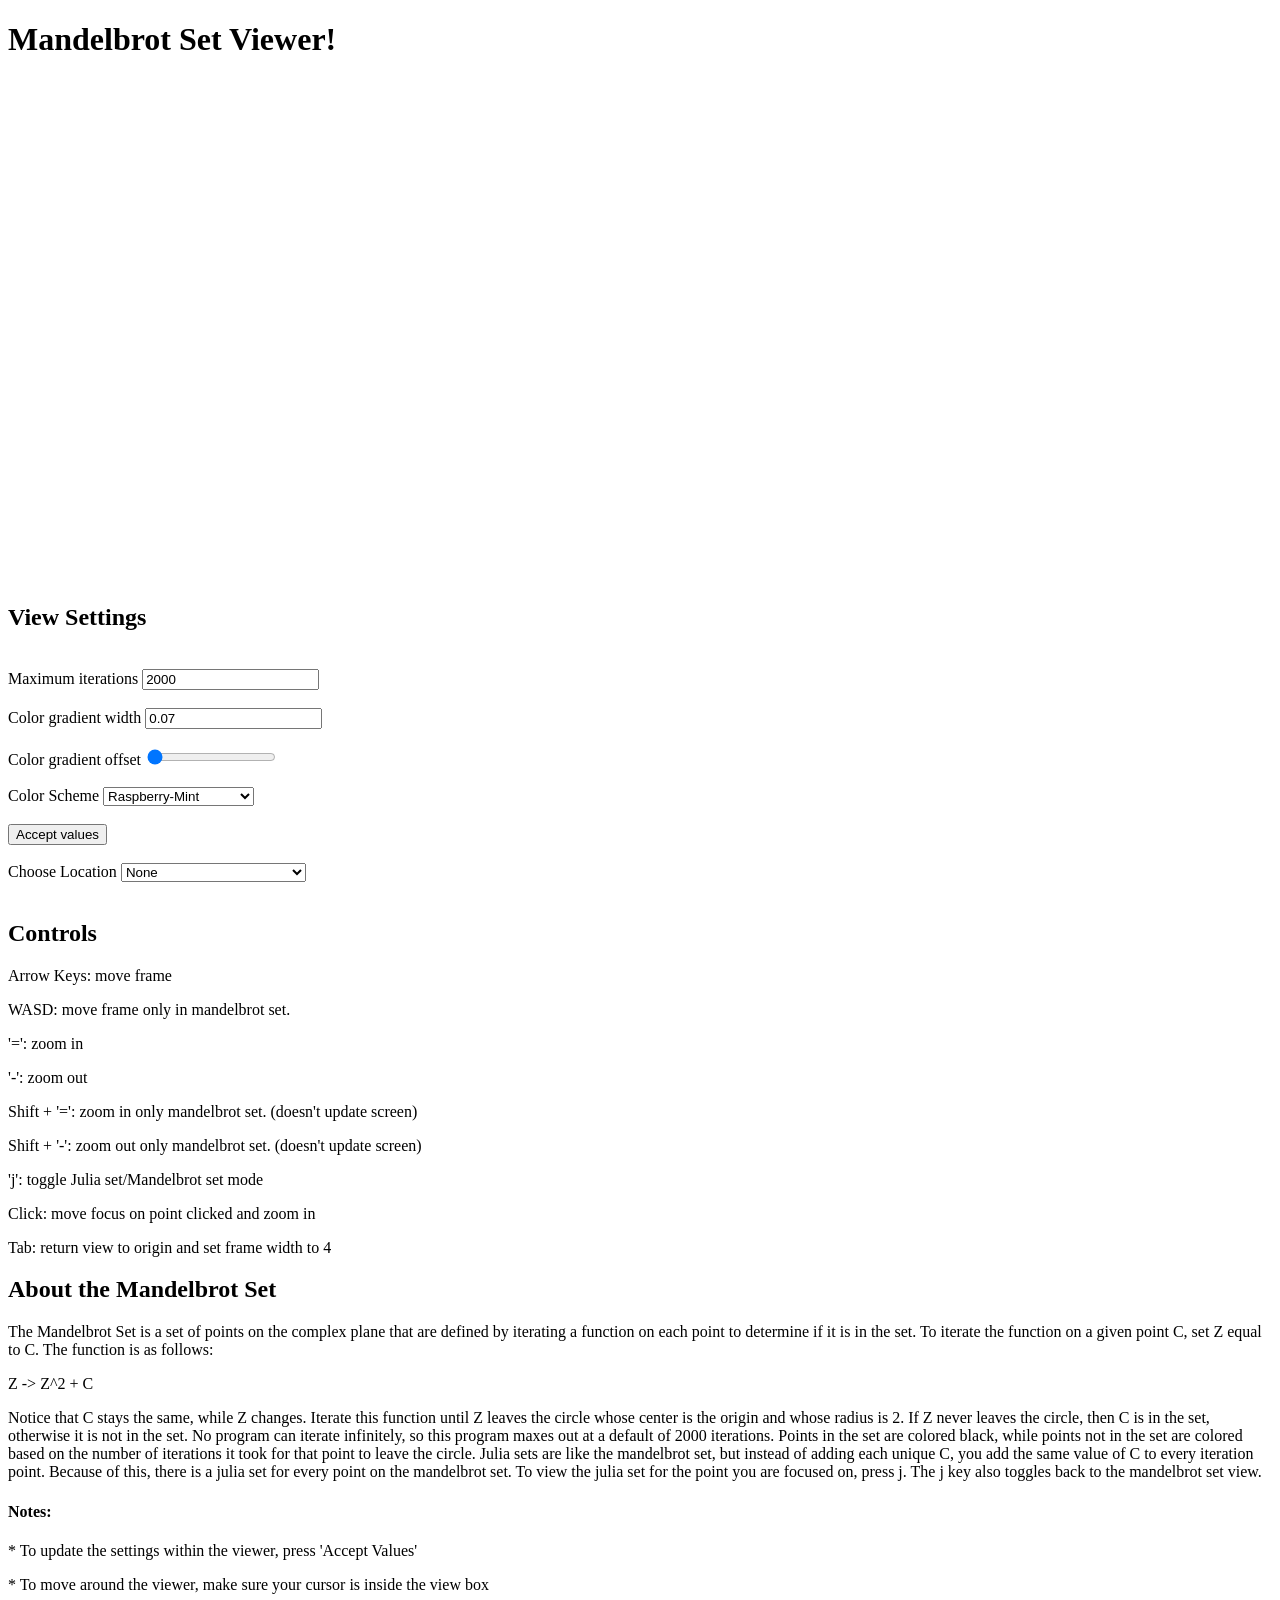
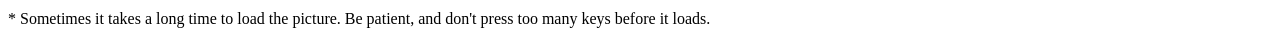
==== index.html @ e44aa565 "Create index.html" ====
<!DOCTYPE html>
<html>
    <head>
        <meta charset="UTF-8">
        <title>Mandelbrot set Viewer</title>
        <link rel="stylesheet" href="mandelbrot.css"/>
        <script src="mandelbrot.js" defer></script>
    </head>
    <body>
        <header><h1>Mandelbrot Set Viewer!</h1></header>
        <canvas class="view" id="view" width="500" height="500">Uh-Oh! It looks like there was a problem displaying the canvas!</canvas>
        <div class="options">
            <h2 class="content">View Settings</h2>
            <br>
            <div class="content">
            <label for="maxIterations">Maximum iterations</label>
            <input id="maxIterations" type="number" value="2000">
            <br><br>
            <label for="gradient">Color gradient width</label>
            <input id="gradient" type="number" value="0.07">
            <br><br>
            <label for="offset">Color gradient offset</label>
            <input id="offset" type="range" value="0">
            <br><br>
            <label for="colorScheme">Color Scheme</label>
            <select id="colorScheme">
                <option value=1>Raspberry-Mint</option>
                <option value=0>Sunset</option>
                <option value=2>Sky and dirt</option>
                <option value=3>Ocean Luminescence</option>
                <option value=4>Strawberry-Mint</option>
                <option value=5>Chromatic</option>
            </select>
            <br><br>
            <button id="accept" class="content">Accept values</button>
            <br><br>
            <label for="goTo">Choose Location</label>
            <select id="goTo">
                <option value="-1">None</option>
                <option value=0>Fractal Garden</option>
                <option value=1>Amoeba</option>
                <option value=2>Spikey Spirals</option>
                <option value=3>Decorated King</option>
                <option value=4>Hypnosis</option>
                <option value=5>Seahorse valley Julia set</option>
                <option value=6>Lucifer's crown</option>
                <option value=7>Angel</option>
                <option value=8>Swirls and Eddies</option>
                <option value=9>Spiral galaxy</option>
                <option value=10>Star cluster</option>
                <option value=11>Many Arms</option>
                <option value=12>Fuzzy Spiral</option>
                <option value=13>Looking to infinity</option>
                <option value=14>Sunrise Julia set</option>
                <option value=15>Emerald and Amethyst</option>
                <option value=16>Red Velvet Swirl</option>
                <option value=17>Strawberry Ice cream</option>
                <option value=19>Wormhole</option>
                <option value=18>Reference: Needle Minibrot</option>
            </select>
            <br><br>
            <h2 class="content">Controls</h2>
            <p>Arrow Keys: move frame</p>
            <p>WASD: move frame only in mandelbrot set.</p>
            <p>'=': zoom in</p>
            <p>'-': zoom out</p>
            <p>Shift + '=': zoom in only mandelbrot set. (doesn't update screen)</p>
            <p>Shift + '-': zoom out only mandelbrot set. (doesn't update screen)</p>
            <p>'j': toggle Julia set/Mandelbrot set mode</p>
            <p>Click: move focus on point clicked and zoom in</p>
            <p>Tab: return view to origin and set frame width to 4</p>

        </div>
        <div class="info">
            <h2 class="content">About the Mandelbrot Set</h2>
            <p class="content">The Mandelbrot Set is a set of points on the complex plane that are defined by iterating a function on each point to determine if it is in the set.
                To iterate the function on a given point C, set Z equal to C. The function is as follows:</p>
            <p class="equation">Z -> Z^2 + C</p>
            <p class="content">Notice that C stays the same, while Z changes. Iterate this function until Z leaves the circle whose center is the origin and whose radius is 2.
                If Z never leaves the circle, then C is in the set, otherwise it is not in the set. No program can iterate infinitely, so this program maxes out at a default of 2000 iterations.
                Points in the set are colored black, while points not in the set are colored based on the number of iterations it took for that point to leave the circle.
                Julia sets are like the mandelbrot set, but instead of adding each unique C, you add the same value of C to every iteration point. Because of this, there is a julia set for every point on the mandelbrot set.
                To view the julia set for the point you are focused on, press j. The j key also toggles back to the mandelbrot set view.
            </p>
            <h4 class="content">Notes:</h4>
            <p class="content">* To update the settings within the viewer, press 'Accept Values'</p>
            <p class="content">* To move around the viewer, make sure your cursor is inside the view box</p>
            <p class="content">* Sometimes it takes a long time to load the picture. Be patient, and don't press too many keys before it loads.</p>
        </div>
    </body>
</html>
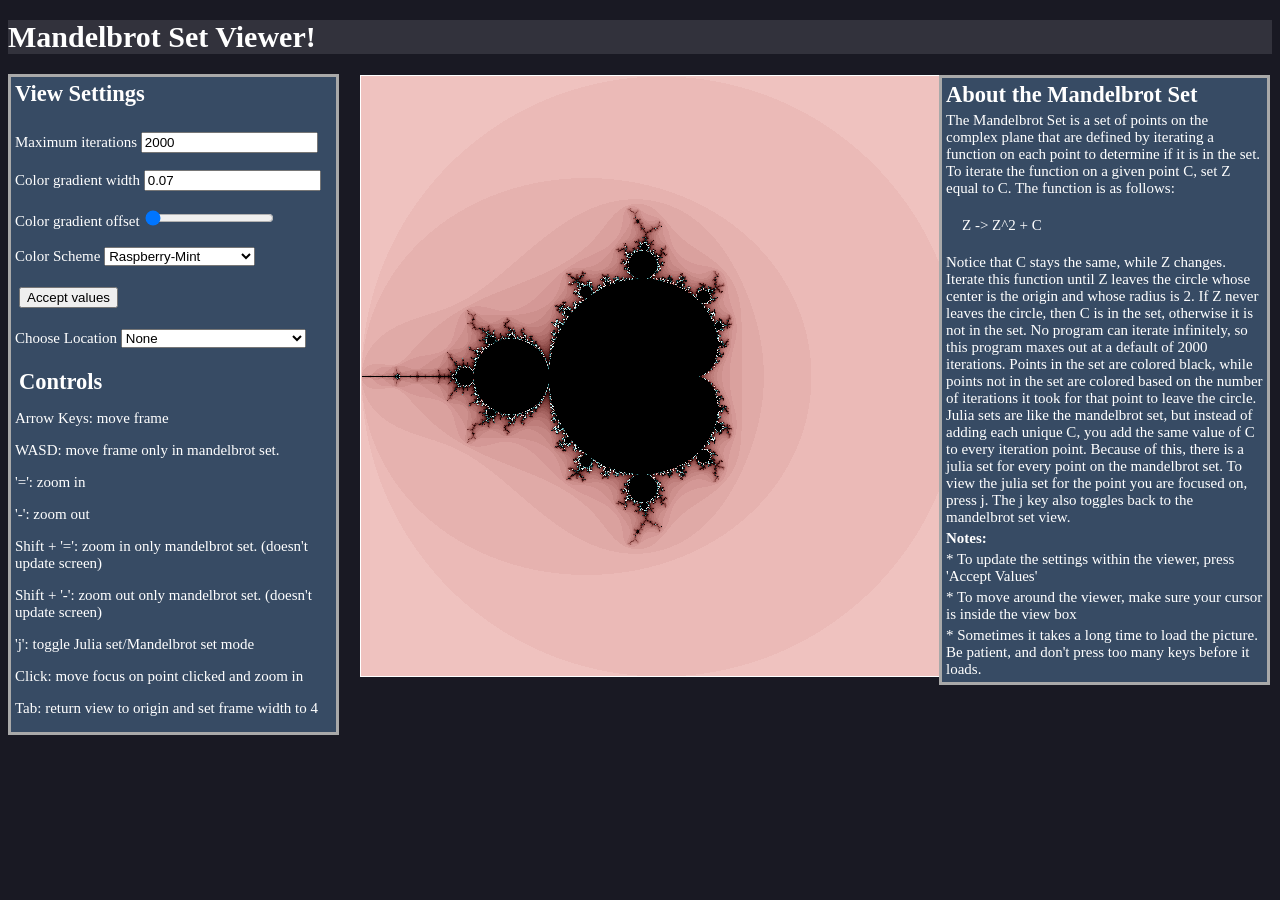
==== commit d0756605: "Update canvas size" ====
--- a/index.html
+++ b/index.html
@@ -8,7 +8,7 @@
     </head>
     <body>
         <header><h1>Mandelbrot Set Viewer!</h1></header>
-        <canvas class="view" id="view" width="500" height="500">Uh-Oh! It looks like there was a problem displaying the canvas!</canvas>
+        <canvas class="view" id="view" width="600" height="600">Uh-Oh! It looks like there was a problem displaying the canvas!</canvas>
         <div class="options">
             <h2 class="content">View Settings</h2>
             <br>
--- a/mandelbrot.css
+++ b/mandelbrot.css
@@ -0,0 +1,42 @@
+html {
+    background-color: rgb(25,25,35);;
+    color: white;
+    font-size: 15px;
+}
+header {
+    background-color: rgb(50,50,60);
+}
+.view {
+    border: solid white 1px;
+    position: absolute;
+    top: 75px;
+    left: 360px;
+}
+.options {
+    border: solid darkgray 3px;
+    background-color: rgb(55,75,100);
+    width:325px;
+
+}
+.content {
+    margin: 4px;
+}
+
+.info {
+    border: solid darkgray 3px;
+    background-color: rgb(55,75,100);
+    position:absolute;
+    top: 75px;
+    right: 10px;
+    height: fit-content;
+    width: 325px;
+}
+.equation {
+    font-family: 'Andale Mono';
+    margin: 20px;
+}
+.loading {
+    position:absolute;
+    top:25px;
+    left:550px;
+}
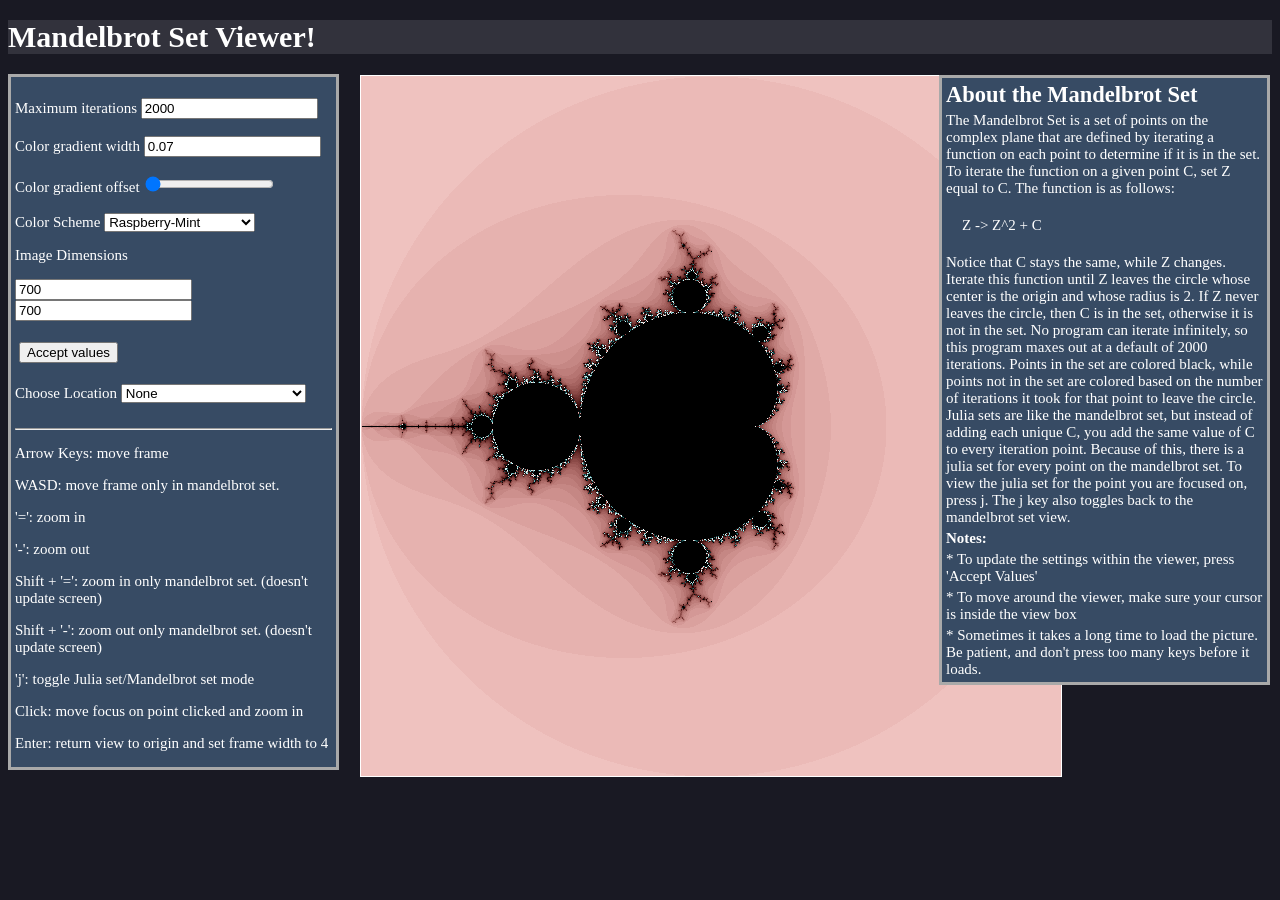
==== commit 84c2c8a2: "Update index.html" ====
--- a/index.html
+++ b/index.html
@@ -8,9 +8,8 @@
     </head>
     <body>
         <header><h1>Mandelbrot Set Viewer!</h1></header>
-        <canvas class="view" id="view" width="600" height="600">Uh-Oh! It looks like there was a problem displaying the canvas!</canvas>
-        <div class="options">
-            <h2 class="content">View Settings</h2>
+        <canvas class="view" id="view" width="700" height="700">Uh-Oh! It looks like there was a problem displaying the canvas!</canvas>
+        <article class="options">
             <br>
             <div class="content">
             <label for="maxIterations">Maximum iterations</label>
@@ -31,6 +30,9 @@
                 <option value=4>Strawberry-Mint</option>
                 <option value=5>Chromatic</option>
             </select>
+            <p>Image Dimensions</p>
+            <input id="dimensionsX" type="number" value="700">
+            <input id="dimensionsY" type="number" value="700">
             <br><br>
             <button id="accept" class="content">Accept values</button>
             <br><br>
@@ -59,7 +61,7 @@
                 <option value=18>Reference: Needle Minibrot</option>
             </select>
             <br><br>
-            <h2 class="content">Controls</h2>
+            <hr>
             <p>Arrow Keys: move frame</p>
             <p>WASD: move frame only in mandelbrot set.</p>
             <p>'=': zoom in</p>
@@ -68,10 +70,10 @@
             <p>Shift + '-': zoom out only mandelbrot set. (doesn't update screen)</p>
             <p>'j': toggle Julia set/Mandelbrot set mode</p>
             <p>Click: move focus on point clicked and zoom in</p>
-            <p>Tab: return view to origin and set frame width to 4</p>
+            <p>Enter: return view to origin and set frame width to 4</p>
 
-        </div>
-        <div class="info">
+        </article>
+        <article class="info">
             <h2 class="content">About the Mandelbrot Set</h2>
             <p class="content">The Mandelbrot Set is a set of points on the complex plane that are defined by iterating a function on each point to determine if it is in the set.
                 To iterate the function on a given point C, set Z equal to C. The function is as follows:</p>
@@ -86,6 +88,6 @@
             <p class="content">* To update the settings within the viewer, press 'Accept Values'</p>
             <p class="content">* To move around the viewer, make sure your cursor is inside the view box</p>
             <p class="content">* Sometimes it takes a long time to load the picture. Be patient, and don't press too many keys before it loads.</p>
-        </div>
+        </article>
     </body>
 </html>
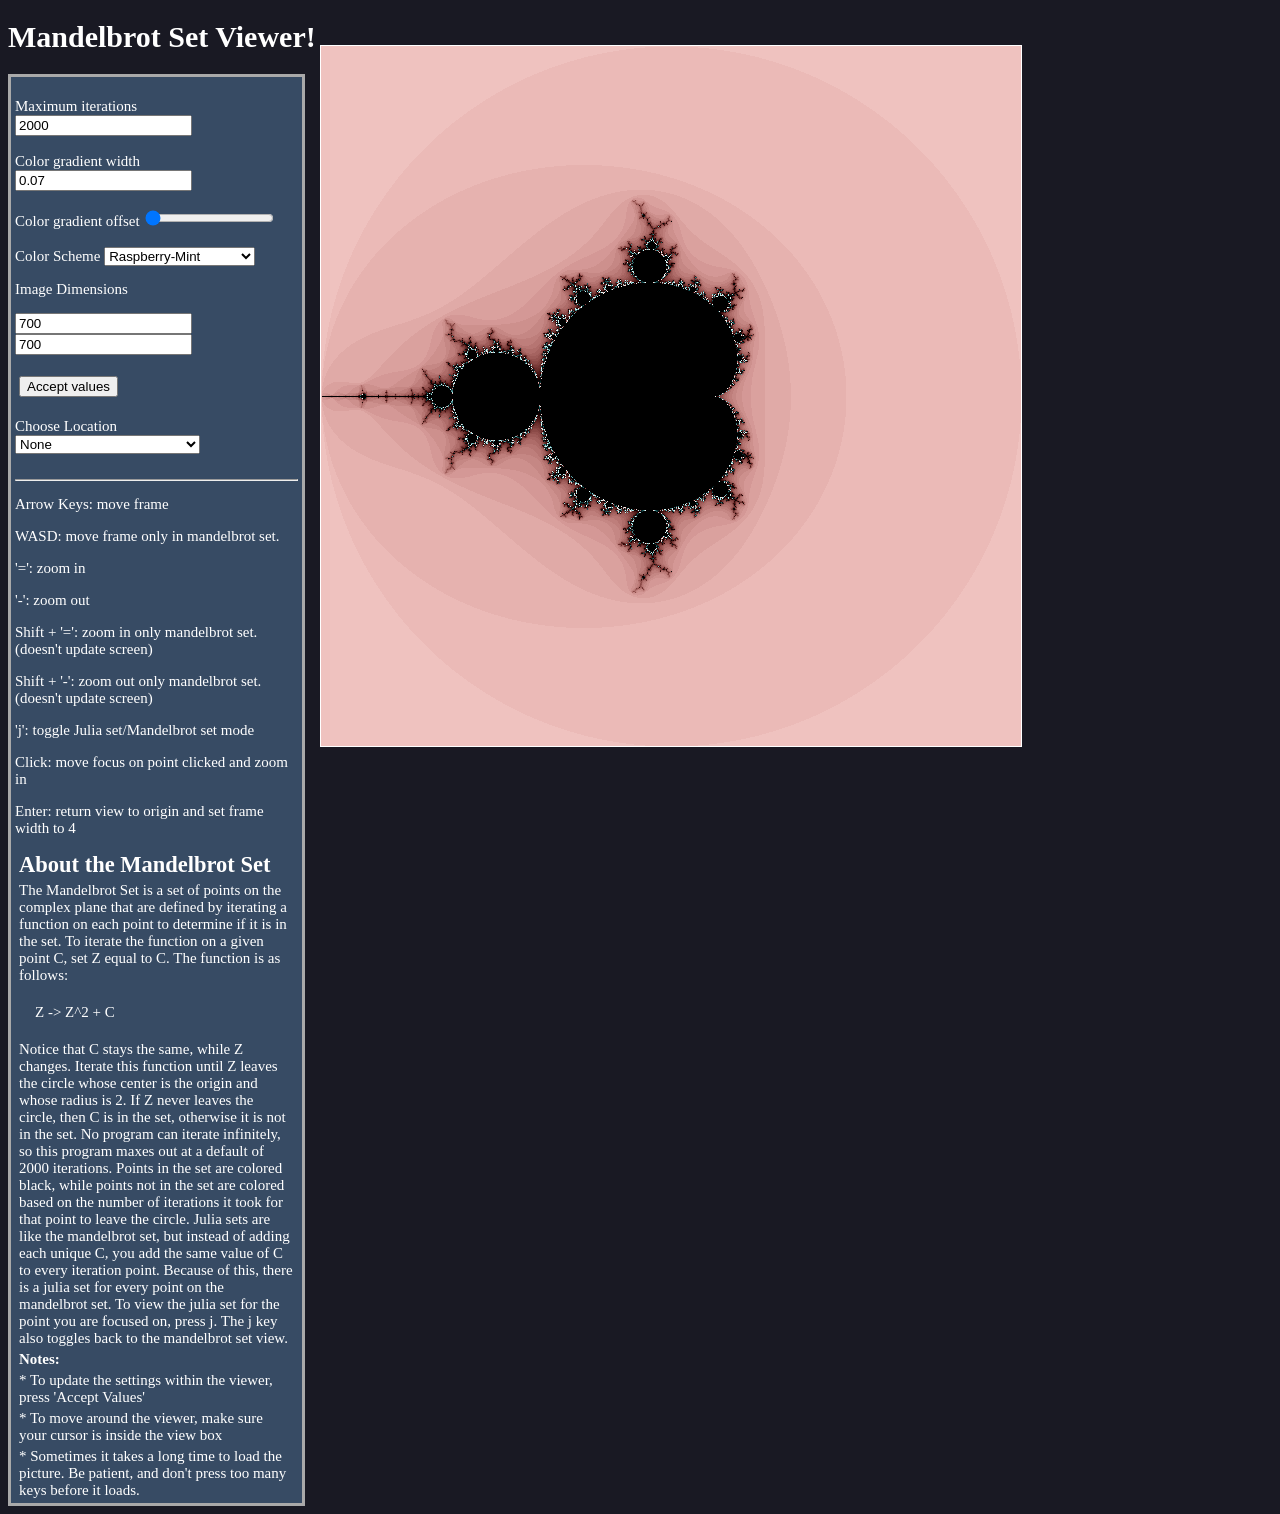
==== commit 8930890a: "Update index.html" ====
--- a/index.html
+++ b/index.html
@@ -72,8 +72,6 @@
             <p>Click: move focus on point clicked and zoom in</p>
             <p>Enter: return view to origin and set frame width to 4</p>
 
-        </article>
-        <article class="info">
             <h2 class="content">About the Mandelbrot Set</h2>
             <p class="content">The Mandelbrot Set is a set of points on the complex plane that are defined by iterating a function on each point to determine if it is in the set.
                 To iterate the function on a given point C, set Z equal to C. The function is as follows:</p>
--- a/mandelbrot.css
+++ b/mandelbrot.css
@@ -4,18 +4,18 @@
     font-size: 15px;
 }
 header {
-    background-color: rgb(50,50,60);
+    width: fit-content;
 }
 .view {
     border: solid white 1px;
     position: absolute;
-    top: 75px;
-    left: 360px;
+    top: 5%;
+    left: 25%;
 }
 .options {
     border: solid darkgray 3px;
     background-color: rgb(55,75,100);
-    width:325px;
+    width:23%;
 
 }
 .content {
@@ -26,17 +26,12 @@
     border: solid darkgray 3px;
     background-color: rgb(55,75,100);
     position:absolute;
-    top: 75px;
-    right: 10px;
+    top: 5%;
+    left: 75%;
     height: fit-content;
-    width: 325px;
+    width: 23%;
 }
 .equation {
     font-family: 'Andale Mono';
     margin: 20px;
 }
-.loading {
-    position:absolute;
-    top:25px;
-    left:550px;
-}
